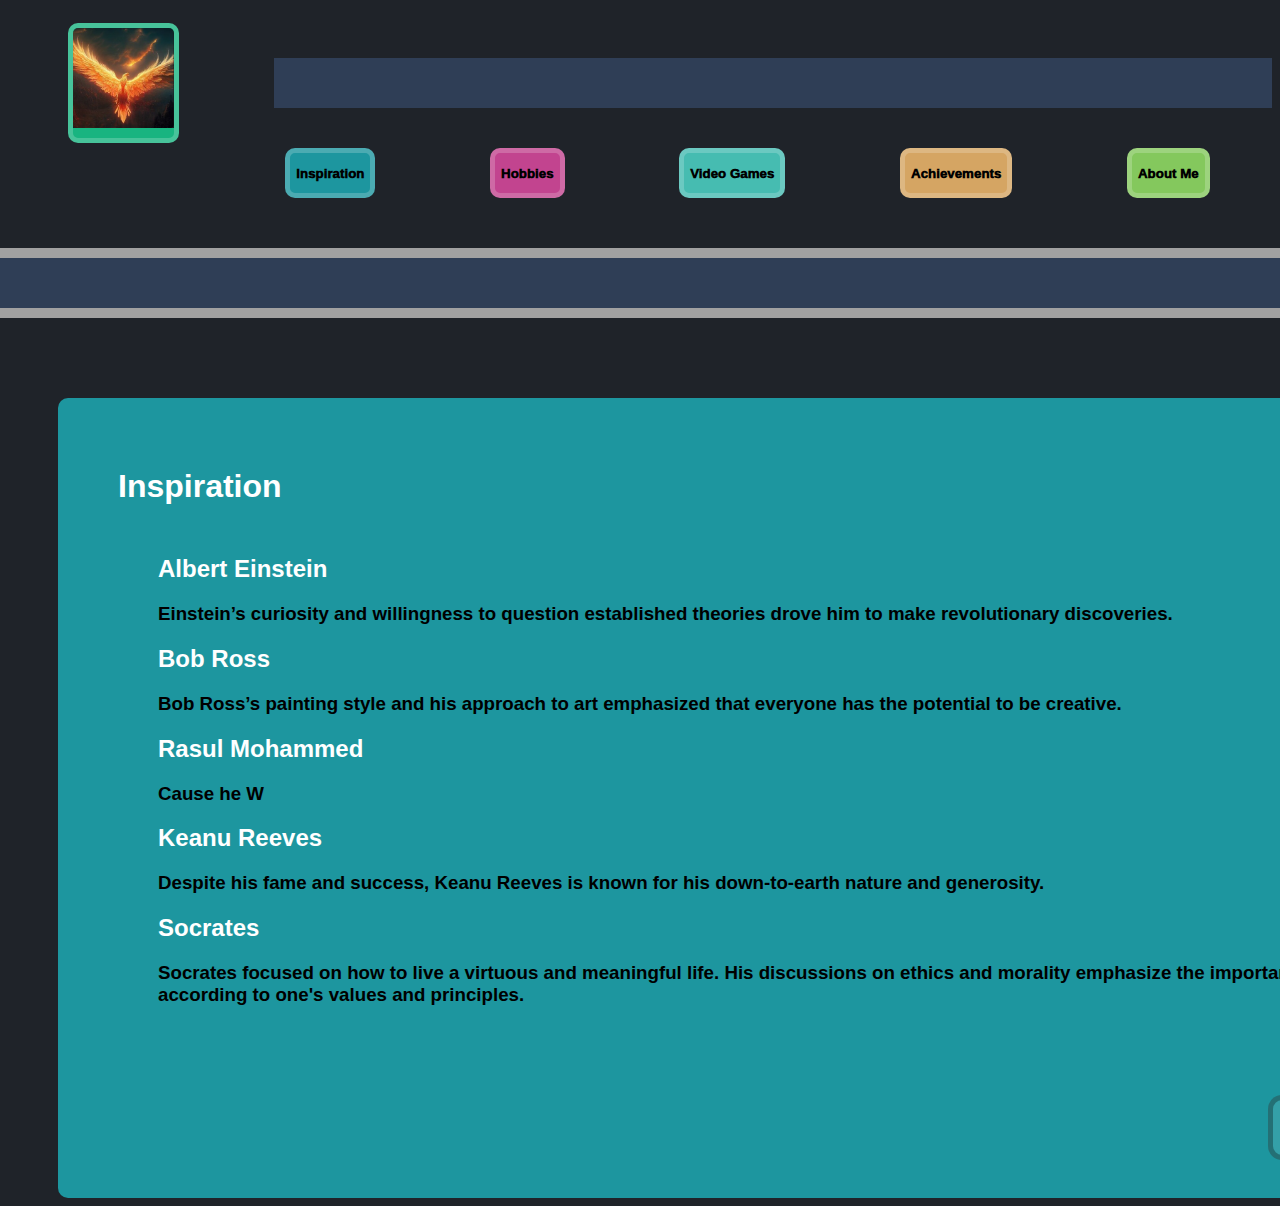
==== index1.html @ 853925b0 "Updated repository" ====
<!DOCTYPE html>
<html lang="en">
<head>
    <meta charset="UTF-8">
    <meta name="viewport" content="width=device-width, initial-scale=1.0">
    <title>Document</title>
    <link rel="stylesheet" href="style.css">
</head>
<body>
    <div>
        <div class="lineone">
            <img id="logo" src="logo.png" height="100px">
            <div id="topbar" ></div>
        </div>
        <nav>
           
            <button id="one">Inspiration</button>
            <button id="two">Hobbies</button>
            <button id="three">Video Games</button>
            <button id="four">Achievements</button>
            <button id="five">About Me</button>
        
           
        </nav>
        
    
        
    </div>
    <div class="bracket"></div>
    <div id="one" class="empty"><h1 class="title">Inspiration</h1>
        <div>
            <h2 class="Names">Albert Einstein</h2>
            <h3 class="Text">Einstein’s curiosity and willingness to question established theories drove him to make revolutionary discoveries.</h3>
            <h2 class="Names">Bob Ross</h2>
            <h3 class="Text">Bob Ross’s painting style and his approach to art emphasized that everyone has the potential to be creative.</h3>
            <h2 class="Names">Rasul Mohammed</h2>
            <h3 class="Text">Cause he W</h3>
            <h2 class="Names">Keanu Reeves</h2>
            <h3 class="Text">Despite his fame and success, Keanu Reeves is known for his down-to-earth nature and generosity.</h3>
            <h2 class="Names">Socrates</h2>
            <h3 class="Text">Socrates focused on how to live a virtuous and meaningful life. His discussions on ethics and morality emphasize the importance of living according to one's values and principles.</h3>
            
            <button id="button1" class="buttonOne">Next Page</button>
        </div>
    </div>
    

    <script src="script.js"></script>
</body>
</html>
---- style.css ----
body {
    background-color: rgb(31, 35, 41);
    scroll-behavior: smooth;
}

#logo {
    margin-right: 95px;
    margin-top: 15px;
    border-radius: 10px;
    padding-bottom: 10px;
    background-color: rgb(24, 180, 128);
    border: 5px solid rgba(255, 255, 255, 0.203);
}

.empty {
    width: 1400px;
    height: 800px;
    margin-top: 80px;
    margin-left: 50px;
    margin-right: 50px;
    border-radius: 10px;
   
}

div nav button {
    border: 5px solid rgba(255, 255, 255, 0.203);
    font-weight: 1000;
}

div nav{
    display: flex;
    justify-content: space-around;
    margin-right: 5px;
    margin-top: 5px;

}
 
div .lineone {
    display: flex;
    margin-left: -40px;
}



nav a{
    text-decoration: none;
}

.button:active {
    border-bottom: 5px solid gray;         
  
}

nav {
    margin-left: 220px;
}

p {
    color: white;
}

#topbar {
    background-color: rgb(47, 62, 86);
    width: 1200px;
    height: 50px;
    margin-top: 50px;
    margin-bottom: -10px;
}

nav button p{
    color: white;
    background-color: rgb(92, 152, 255);
    padding: +10px;
    border-radius: 5px;
    margin-top: -30px;
    margin-left: 60px;
    margin-right: 10px;
    
}


#three{
    height: 1010px;
}

.title {
    padding-left: 60px;
    padding-top: 70px;
    font-family: Helvetica;
    margin-bottom: 50px;
    
}

.Names {
    color: rgb(255, 255, 255);
    font-family: Helvetica;
    padding-left: 100px;
    padding-top: 0px;
}
h3{

    color: rgb(0, 0, 0);
    font-family: Helvetica;
    padding-left: 100px;
    padding-top: -10px;
}

img{
    margin-left: 100px;
   
}

#Link{
    margin-left: 100px;
    font-size: 24px;
}

h1 {
    color: rgb(255, 255, 255);
}

#one {
    background-color: rgb(29, 150, 159);
}
#two {
    background-color: rgb(194, 68, 143);
}
#three {
    background-color: rgb(70, 188, 177);
}
#four {
    background-color: rgb(213, 165, 99);
}
#five {
    background-color: rgb(132, 200, 93);
}

.bracket {
    background-color: rgb(47, 62, 86);
    width: 1530px;
    height: 50px;
    margin-top: 50px;
    margin-left: -20px;
    border: 10px solid rgb(161, 161, 161);
    
}



nav button{
    height: 50px;
    border-radius: 10px;
    transition: transform 0.3s ease;
}

nav #three {
    height: 50px;
}

a:hover {
    background-color: rgba(0, 0, 0, 0.3);
    color: rgba(255, 255, 255, 0.6);
}

nav #one:hover{
    background-color: rgb(62, 122, 127);
    transform: scale(1.05)
}
nav #two:hover{
    background-color: rgb(122, 62, 98);
    transform: scale(1.05)
}
nav #three:hover{
    background-color: rgb(64, 129, 122);
    transform: scale(1.05)
}
nav #four:hover{
    background-color: rgb(106, 84, 53);
    transform: scale(1.05)
}
nav #five:hover{
    background-color: rgb(103, 149, 76);
    transform: scale(1.05)
}

#buttons {
    display: flex;
    justify-content: space-between;
    margin-left: 80px;
    margin-right: 80px;
    
}

.buttonOne:hover {
    background-color: rgba(0, 0, 0, 0.3);
    transform: scale(1.05)
}

.buttontwo:hover {
    background-color: rgba(0, 0, 0, 0.3);
    transform: scale(1.05);
}


.buttonOne { 
    border: 5px solid rgba(0, 0, 0, 0.3);
    padding: 20px;
    padding-left: 15px;
    padding-right: 15px;
    border-radius: 14px;
    background-color: rgba(255, 255, 255, 0.1);
    font-weight: 1000;
    color: rgb(255, 255, 255);
    transition: transform 0.3s ease;
}

 .buttontwo {
    border: 5px solid rgba(0, 0, 0, 0.3);
    padding: 20px;
    padding-left: 15px;
    padding-right: 15px;
    border-radius: 14px;
    background-color: rgba(255, 255, 255, 0.1);
    font-weight: 1000;
    color: rgb(255, 255, 255);
    transition: transform 0.3s ease;
}


#button1 {
    margin-top: 70px;
   margin-left: 1210px;
}
div #buttonOne2 {
    margin-top: 70px;
}
div #buttonOne3 {
    margin-top: 50px;
}
div #buttonOne4 {
    margin-top: 30px;
}
div #buttonOne5 {
    margin-top: 150px;
}


#buttontwo2 {
    margin-top: 70px;
}
#buttontwo3 {
    margin-top: 50px;
}
#buttontwo4 {
    margin-top: 30px;
}
#buttontwo5 {
    margin-top: 150px;
}
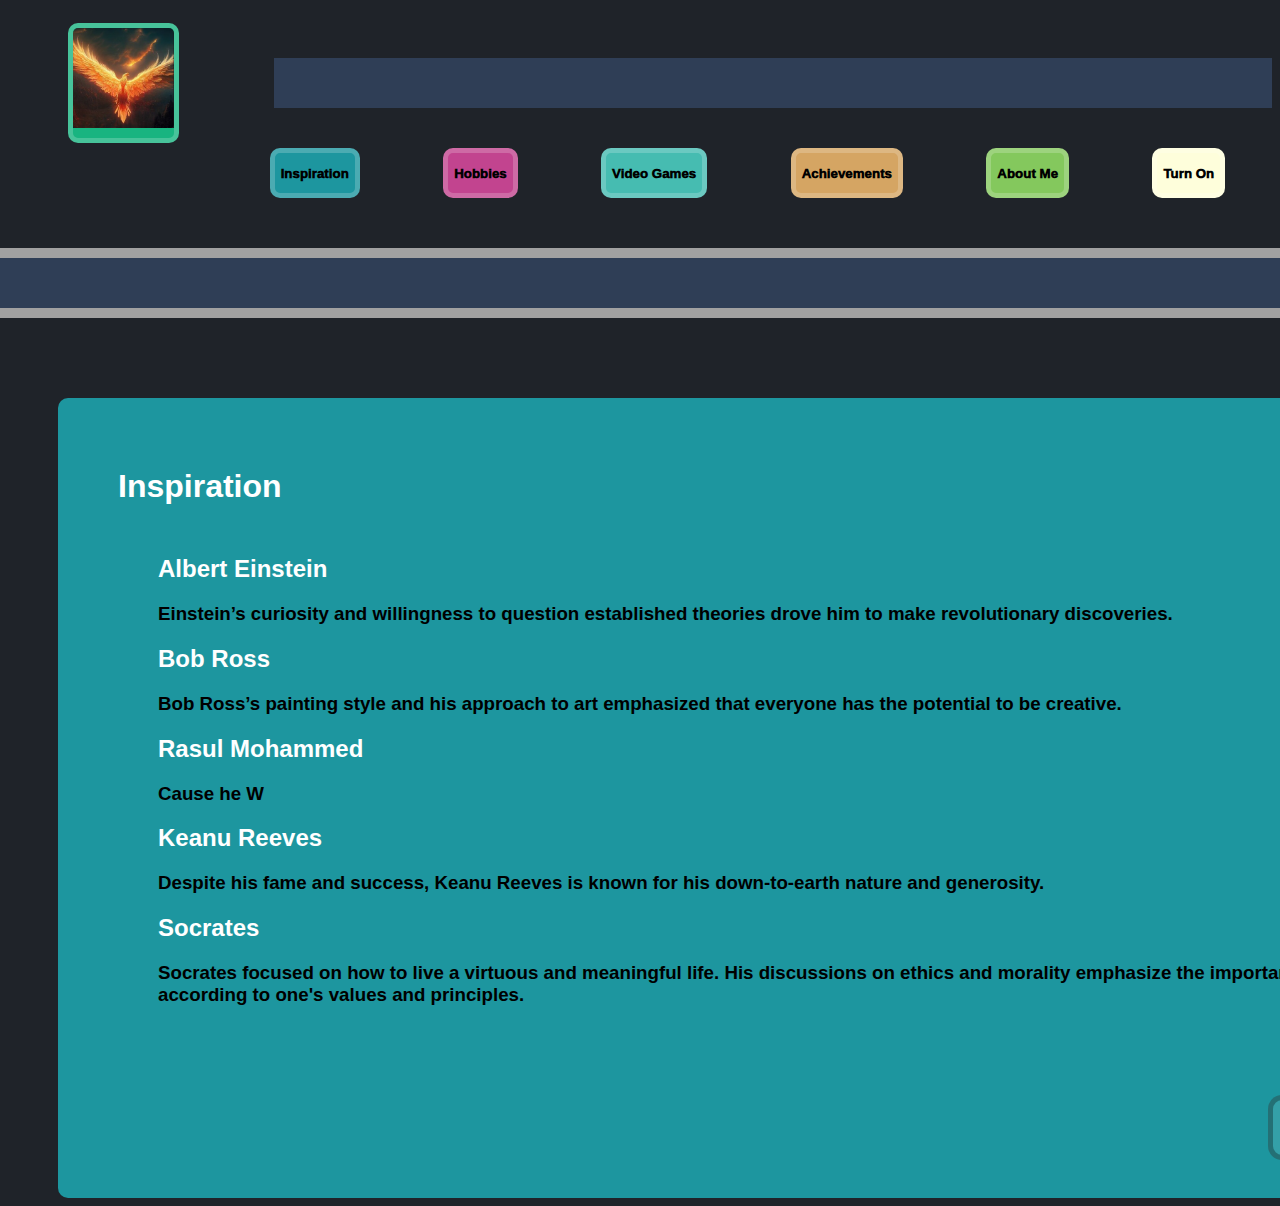
==== commit d03b506a: "Fixed issues" ====
--- a/index1.html
+++ b/index1.html
@@ -19,6 +19,7 @@
             <button id="three">Video Games</button>
             <button id="four">Achievements</button>
             <button id="five">About Me</button>
+            <button id="six">Turn On</button>
         
            
         </nav>
--- a/style.css
+++ b/style.css
@@ -11,6 +11,7 @@
     background-color: rgb(24, 180, 128);
     border: 5px solid rgba(255, 255, 255, 0.203);
 }
+
 
 .empty {
     width: 1400px;
@@ -256,5 +257,6 @@
 }
 #buttontwo5 {
     margin-top: 150px;
-}
-
+   
+}
+
